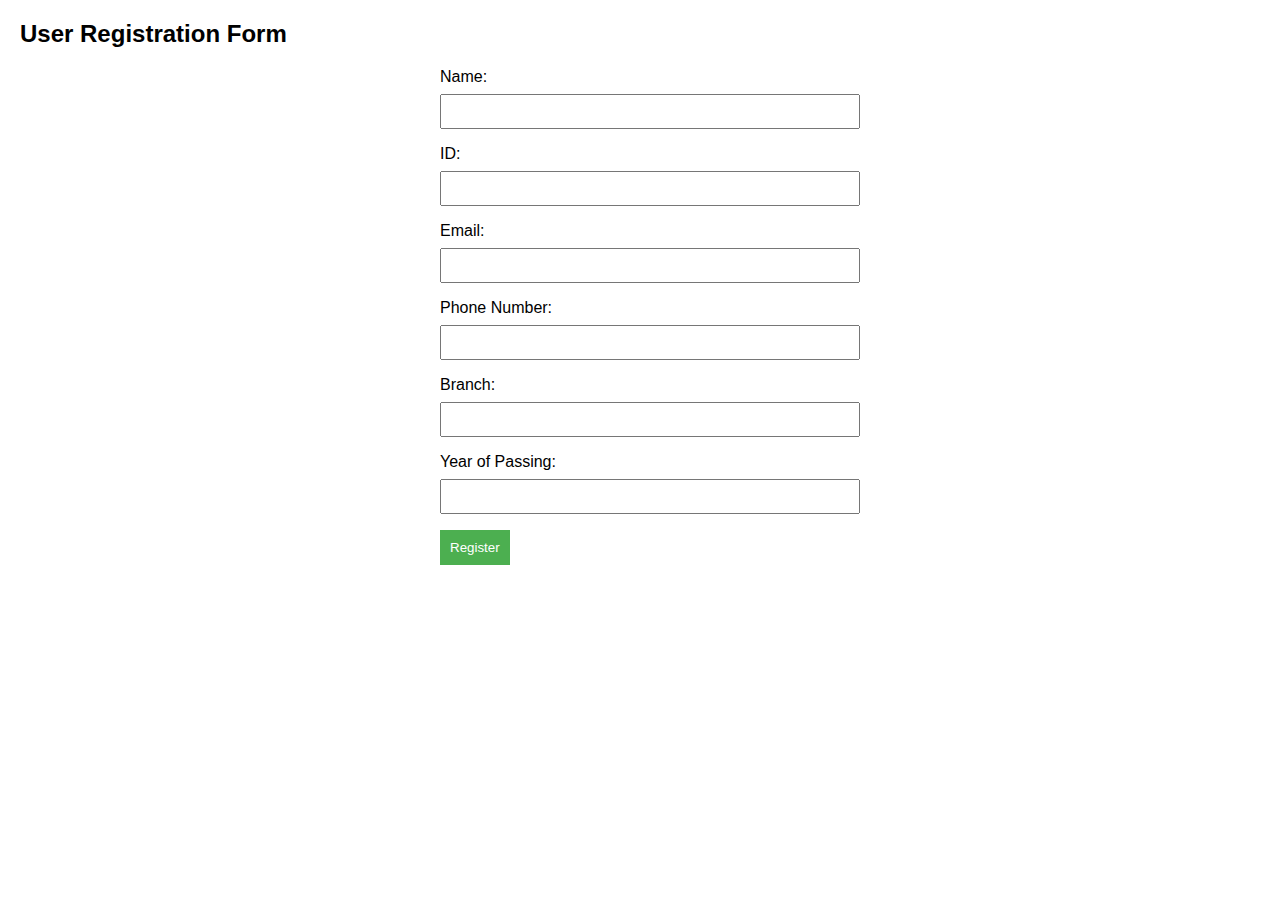
==== registration.html @ 31616c28 "Add files via upload" ====
<!DOCTYPE html>
<html lang="en">
<head>
    <meta charset="UTF-8">
    <meta name="viewport" content="width=device-width, initial-scale=1.0">
    <title>User Registration Form</title>
    <style>
        body {
            font-family: Arial, sans-serif;
            margin: 20px;
        }

        form {
            max-width: 400px;
            margin: 0 auto;
        }

        label {
            display: block;
            margin-bottom: 8px;
        }

        input {
            width: 100%;
            padding: 8px;
            margin-bottom: 16px;
        }

        button {
            padding: 10px;
            background-color: #4CAF50;
            color: white;
            border: none;
            cursor: pointer;
        }

        button:hover {
            background-color: #45a049;
        }
    </style>
</head>
<body>
    
    <h2>User Registration Form</h2>

    <form id="registrationForm" onsubmit="validateForm(); return false;">
        <label for="name">Name:</label>
        <input type="text" id="name" name="name" required>

        <label for="id">ID:</label>
        <input type="text" id="id" name="id" required>

        <label for="email">Email:</label>
        <input type="email" id="email" name="email" required>

        <label for="phone">Phone Number:</label>
        <input type="tel" id="phone" name="phone" required>

        <label for="branch">Branch:</label>
        <input type="text" id="branch" name="branch" required>

        <label for="year">Year of Passing:</label>
        <input type="number" id="year" name="year" min="1900" max="2100" required>

        <button type="submit">Register</button>
    </form>
    <py-script src="main.py">
    </py-script>
    <script>
        function validateForm() {
            // Basic validation example
            var name = document.getElementById('name').value;
            var id = document.getElementById('id').value;
            var email = document.getElementById('email').value;
            var phone = document.getElementById('phone').value;
            var branch = document.getElementById('branch').value;
            var year = document.getElementById('year').value;

            if (!name || !id || !email || !phone || !branch || !year) {
                alert('All fields are required');
                return;
            }

            // Additional validation logic can be added here

            // If validation passes, you can send the data to a server or perform other actions
            alert('Registration successful!');
        }
    </script>

</body>
</html>
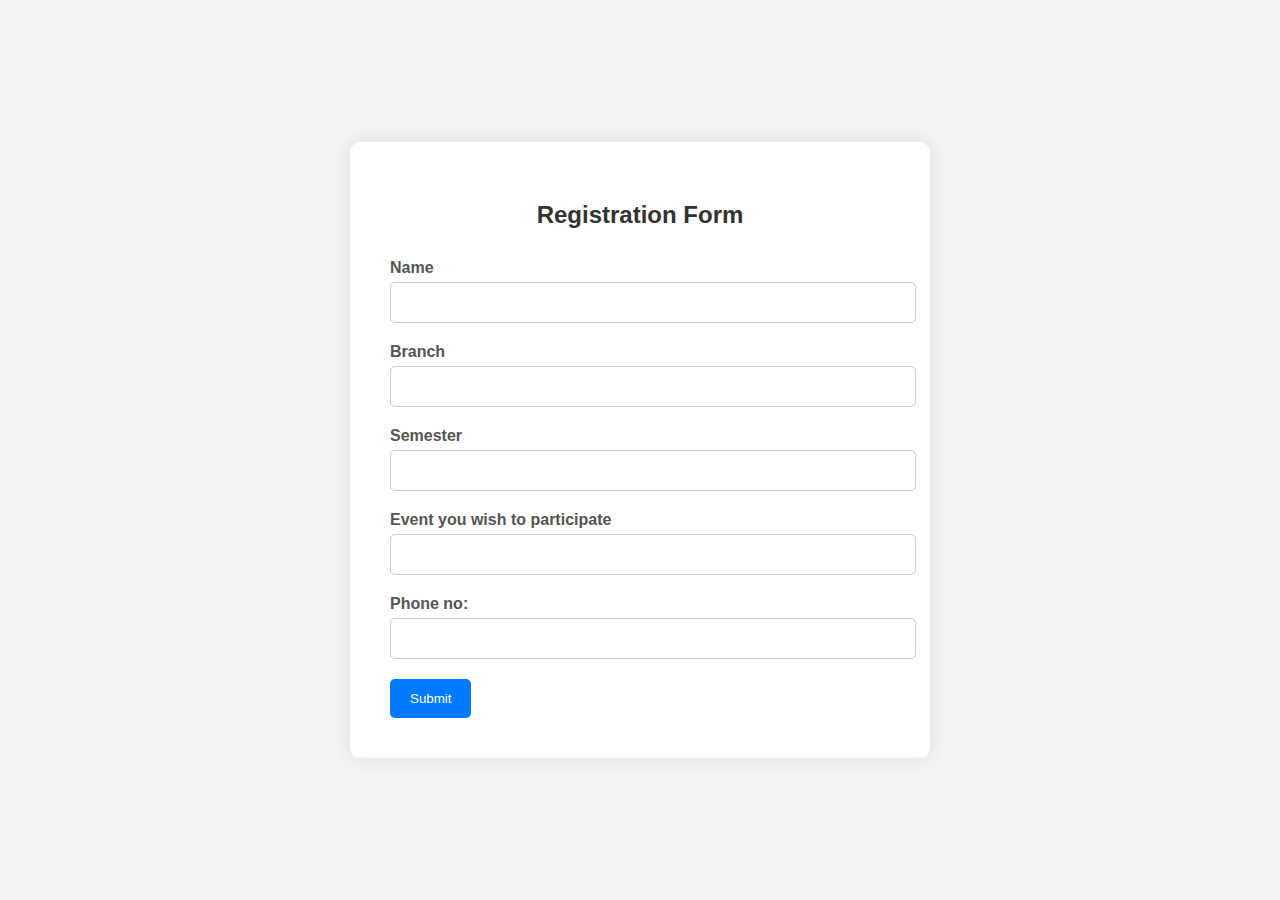
==== commit b272a966: "Add files via upload" ====
--- a/registration.html
+++ b/registration.html
@@ -3,90 +3,124 @@
 <head>
     <meta charset="UTF-8">
     <meta name="viewport" content="width=device-width, initial-scale=1.0">
-    <title>User Registration Form</title>
+    <title>Registration Form</title>
     <style>
         body {
             font-family: Arial, sans-serif;
-            margin: 20px;
+            margin: 0;
+            padding: 0;
+            background-color: #f4f4f4;
+            display: flex;
+            justify-content: center;
+            align-items: center;
+            height: 100vh;
         }
 
-        form {
-            max-width: 400px;
-            margin: 0 auto;
+        .container {
+            width: 100%;
+            max-width: 500px;
+            background-color: #fff;
+            padding: 40px;
+            border-radius: 10px;
+            box-shadow: 0 0 20px rgba(0, 0, 0, 0.1);
+        }
+
+        h2 {
+            text-align: center;
+            margin-bottom: 30px;
+            color: #333;
+        }
+
+        .form-group {
+            margin-bottom: 20px;
         }
 
         label {
             display: block;
-            margin-bottom: 8px;
+            font-weight: bold;
+            color: #555;
+            margin-bottom: 5px;
         }
 
-        input {
+        input[type="text"],
+        select {
             width: 100%;
-            padding: 8px;
-            margin-bottom: 16px;
+            padding: 12px;
+            border-radius: 5px;
+            border: 1px solid #ccc;
+            transition: border-color 0.3s;
+        }
+
+        input[type="text"]:focus,
+        select:focus {
+            outline: none;
+            border-color: #007bff;
         }
 
         button {
-            padding: 10px;
-            background-color: #4CAF50;
-            color: white;
+            background-color: #007bff;
+            color: #fff;
+            padding: 12px 20px;
             border: none;
+            border-radius: 5px;
             cursor: pointer;
+            transition: background-color 0.3s;
         }
 
         button:hover {
-            background-color: #45a049;
+            background-color: #0056b3;
         }
     </style>
 </head>
 <body>
-    
-    <h2>User Registration Form</h2>
+    <div class="container">
+        <h2>Registration Form</h2>
+        <form id="registrationForm">
+            <div class="form-group">
+                <label for="name">Name</label>
+                <input type="text" id="name" name="name" required>
+            </div>
+            <div class="form-group">
+                <label for="branch">Branch</label>
+                <input type="text" id="branch" name="branch" required>
+            </div>
+            <div class="form-group">
+                <label for="semester">Semester</label>
+                <input type="text" id="semester" name="semester" required>
+            </div>
+            <div class="form-group">
+                <label for="event">Event you wish to participate</label>
+                <input type="text" id="event" name="event" required>
+            </div>
+            <div class="form-group">
+                <label for="phone">Phone no:</label>
+                <input type="text" id="phone" name="phone" required>
+            </div>
+            <button type="submit">Submit</button>
+        </form>
+    </div>
 
-    <form id="registrationForm" onsubmit="validateForm(); return false;">
-        <label for="name">Name:</label>
-        <input type="text" id="name" name="name" required>
+    <script>
+        document.getElementById('registrationForm').addEventListener('submit', function(event) {
+            event.preventDefault(); // Prevent the form from submitting normally
 
-        <label for="id">ID:</label>
-        <input type="text" id="id" name="id" required>
-
-        <label for="email">Email:</label>
-        <input type="email" id="email" name="email" required>
-
-        <label for="phone">Phone Number:</label>
-        <input type="tel" id="phone" name="phone" required>
-
-        <label for="branch">Branch:</label>
-        <input type="text" id="branch" name="branch" required>
-
-        <label for="year">Year of Passing:</label>
-        <input type="number" id="year" name="year" min="1900" max="2100" required>
-
-        <button type="submit">Register</button>
-    </form>
-    <py-script src="main.py">
-    </py-script>
-    <script>
-        function validateForm() {
-            // Basic validation example
-            var name = document.getElementById('name').value;
-            var id = document.getElementById('id').value;
-            var email = document.getElementById('email').value;
-            var phone = document.getElementById('phone').value;
-            var branch = document.getElementById('branch').value;
-            var year = document.getElementById('year').value;
-
-            if (!name || !id || !email || !phone || !branch || !year) {
-                alert('All fields are required');
-                return;
+            // You can add form validation or submission logic here
+            // For demonstration purposes, you can log the form data to the console
+            var formData = new FormData(this);
+            for (var pair of formData.entries()) {
+                console.log(pair[0] + ': ' + pair[1]);
             }
 
-            // Additional validation logic can be added here
-
-            // If validation passes, you can send the data to a server or perform other actions
-            alert('Registration successful!');
-        }
+            // Here you can send the form data to the server using AJAX or any other method
+            // Example using fetch API:
+            // fetch('submit_registration.php', {
+            //     method: 'POST',
+            //     body: formData
+            // })
+            // .then(response => response.text())
+            // .then(data => console.log(data))
+            // .catch(error => console.error('Error:', error));
+        });
     </script>
-
 </body>
-</html>+</html>
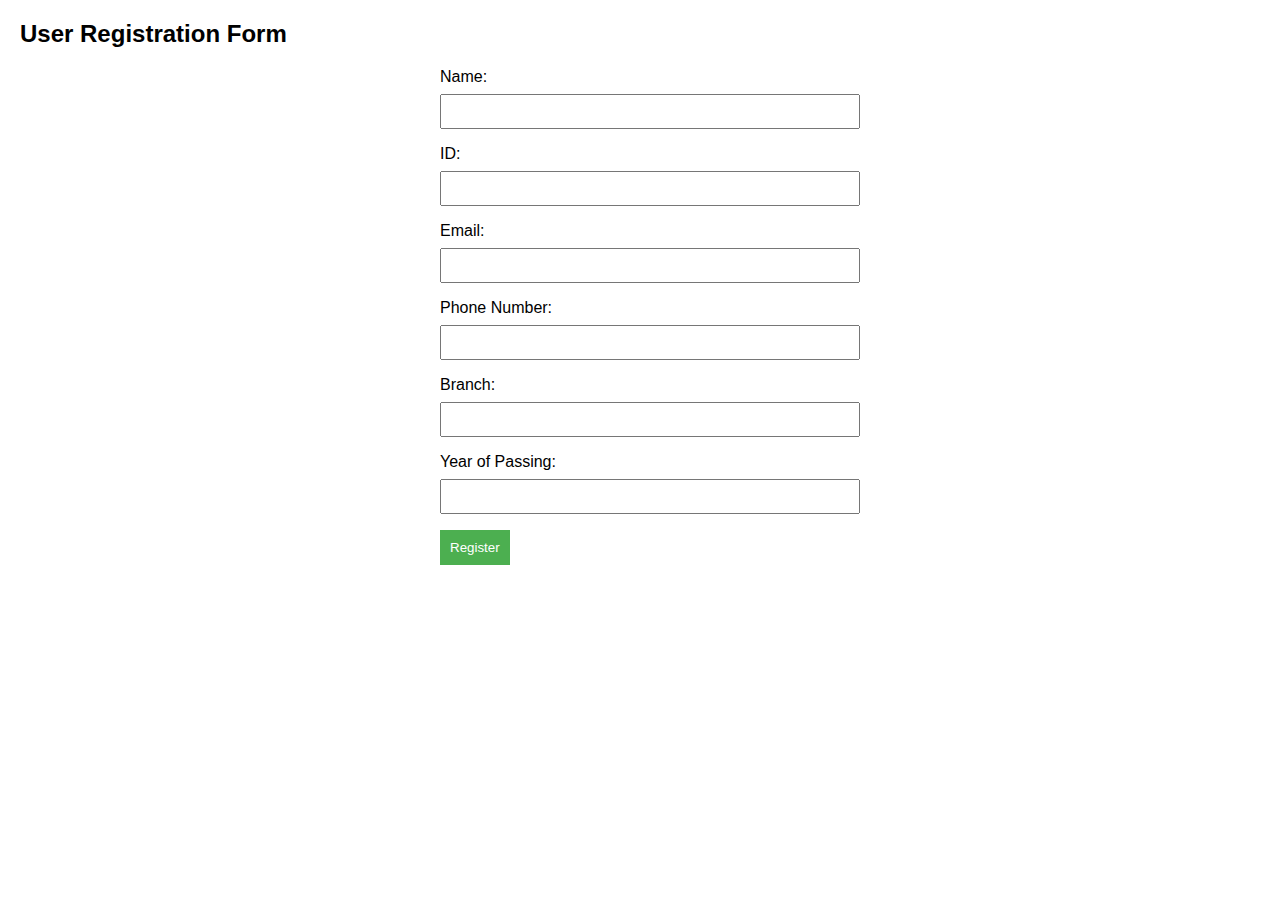
==== commit dd8be717: "Add files via upload" ====
--- a/registration.html
+++ b/registration.html
@@ -3,124 +3,90 @@
 <head>
     <meta charset="UTF-8">
     <meta name="viewport" content="width=device-width, initial-scale=1.0">
-    <title>Registration Form</title>
+    <title>User Registration Form</title>
     <style>
         body {
             font-family: Arial, sans-serif;
-            margin: 0;
-            padding: 0;
-            background-color: #f4f4f4;
-            display: flex;
-            justify-content: center;
-            align-items: center;
-            height: 100vh;
+            margin: 20px;
         }
 
-        .container {
-            width: 100%;
-            max-width: 500px;
-            background-color: #fff;
-            padding: 40px;
-            border-radius: 10px;
-            box-shadow: 0 0 20px rgba(0, 0, 0, 0.1);
-        }
-
-        h2 {
-            text-align: center;
-            margin-bottom: 30px;
-            color: #333;
-        }
-
-        .form-group {
-            margin-bottom: 20px;
+        form {
+            max-width: 400px;
+            margin: 0 auto;
         }
 
         label {
             display: block;
-            font-weight: bold;
-            color: #555;
-            margin-bottom: 5px;
+            margin-bottom: 8px;
         }
 
-        input[type="text"],
-        select {
+        input {
             width: 100%;
-            padding: 12px;
-            border-radius: 5px;
-            border: 1px solid #ccc;
-            transition: border-color 0.3s;
-        }
-
-        input[type="text"]:focus,
-        select:focus {
-            outline: none;
-            border-color: #007bff;
+            padding: 8px;
+            margin-bottom: 16px;
         }
 
         button {
-            background-color: #007bff;
-            color: #fff;
-            padding: 12px 20px;
+            padding: 10px;
+            background-color: #4CAF50;
+            color: white;
             border: none;
-            border-radius: 5px;
             cursor: pointer;
-            transition: background-color 0.3s;
         }
 
         button:hover {
-            background-color: #0056b3;
+            background-color: #45a049;
         }
     </style>
 </head>
 <body>
-    <div class="container">
-        <h2>Registration Form</h2>
-        <form id="registrationForm">
-            <div class="form-group">
-                <label for="name">Name</label>
-                <input type="text" id="name" name="name" required>
-            </div>
-            <div class="form-group">
-                <label for="branch">Branch</label>
-                <input type="text" id="branch" name="branch" required>
-            </div>
-            <div class="form-group">
-                <label for="semester">Semester</label>
-                <input type="text" id="semester" name="semester" required>
-            </div>
-            <div class="form-group">
-                <label for="event">Event you wish to participate</label>
-                <input type="text" id="event" name="event" required>
-            </div>
-            <div class="form-group">
-                <label for="phone">Phone no:</label>
-                <input type="text" id="phone" name="phone" required>
-            </div>
-            <button type="submit">Submit</button>
-        </form>
-    </div>
+    
+    <h2>User Registration Form</h2>
 
+    <form id="registrationForm" onsubmit="validateForm(); return false;">
+        <label for="name">Name:</label>
+        <input type="text" id="name" name="name" required>
+
+        <label for="id">ID:</label>
+        <input type="text" id="id" name="id" required>
+
+        <label for="email">Email:</label>
+        <input type="email" id="email" name="email" required>
+
+        <label for="phone">Phone Number:</label>
+        <input type="tel" id="phone" name="phone" required>
+
+        <label for="branch">Branch:</label>
+        <input type="text" id="branch" name="branch" required>
+
+        <label for="year">Year of Passing:</label>
+        <input type="number" id="year" name="year" min="1900" max="2100" required>
+
+        <button type="submit">Register</button>
+    </form>
+    <py-script src="main.py">
+    </py-script>
     <script>
-        document.getElementById('registrationForm').addEventListener('submit', function(event) {
-            event.preventDefault(); // Prevent the form from submitting normally
+        function validateForm() {
+            // Basic validation example
+            var name = document.getElementById('name').value;
+            var id = document.getElementById('id').value;
+            var email = document.getElementById('email').value;
+            var phone = document.getElementById('phone').value;
+            var branch = document.getElementById('branch').value;
+            var year = document.getElementById('year').value;
 
-            // You can add form validation or submission logic here
-            // For demonstration purposes, you can log the form data to the console
-            var formData = new FormData(this);
-            for (var pair of formData.entries()) {
-                console.log(pair[0] + ': ' + pair[1]);
+            if (!name || !id || !email || !phone || !branch || !year) {
+                alert('All fields are required');
+                return;
             }
 
-            // Here you can send the form data to the server using AJAX or any other method
-            // Example using fetch API:
-            // fetch('submit_registration.php', {
-            //     method: 'POST',
-            //     body: formData
-            // })
-            // .then(response => response.text())
-            // .then(data => console.log(data))
-            // .catch(error => console.error('Error:', error));
-        });
+            // Additional validation logic can be added here
+
+            // If validation passes, you can send the data to a server or perform other actions
+            alert('Registration successful!');
+        }
     </script>
+
 </body>
-</html>
+</html>